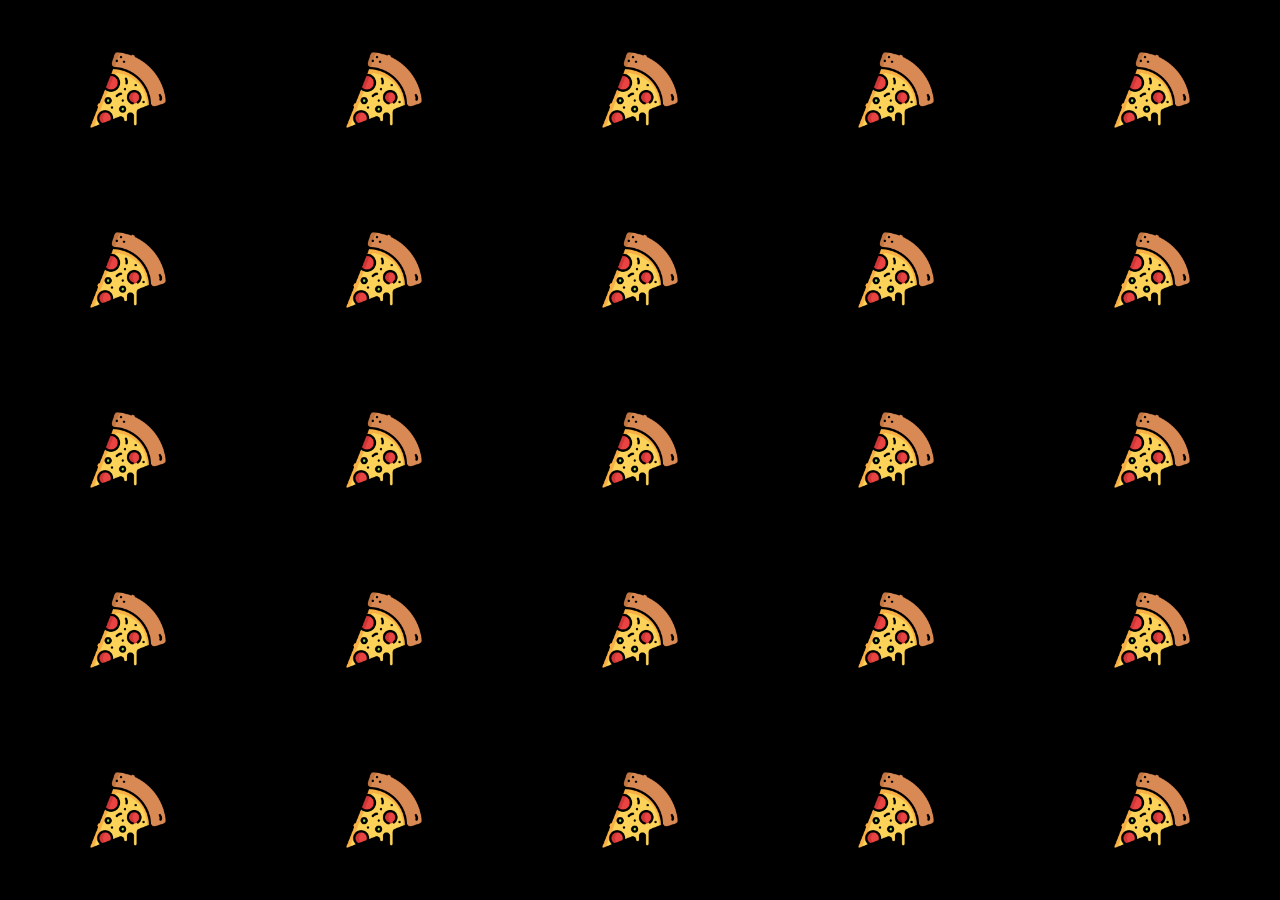
==== index.html @ 44385e2a "testing" ====
<!DOCTYPE html>
<html lang="en">
<head>
    <meta charset="UTF-8">
    <meta name="viewport" content="width=device-width, initial-scale=1.0">
    <title>Responsive Screensaver</title>
    <link rel="stylesheet" href="styles.css">
</head>
<body>
    <div class="pizza-container">
    <img src="pizza.png" alt="spinning pizza" class="spinning-pizza">
    <img src="pizza.png" alt="spinning pizza" class="spinning-pizza">
    <img src="pizza.png" alt="spinning pizza" class="spinning-pizza">
    <img src="pizza.png" alt="spinning pizza" class="spinning-pizza">
    <img src="pizza.png" alt="spinning pizza" class="spinning-pizza">
    <img src="pizza.png" alt="spinning pizza" class="spinning-pizza">
    <img src="pizza.png" alt="spinning pizza" class="spinning-pizza">
    <img src="pizza.png" alt="spinning pizza" class="spinning-pizza">
    <img src="pizza.png" alt="spinning pizza" class="spinning-pizza">
    <img src="pizza.png" alt="spinning pizza" class="spinning-pizza">
    <img src="pizza.png" alt="spinning pizza" class="spinning-pizza">
    <img src="pizza.png" alt="spinning pizza" class="spinning-pizza">
    <img src="pizza.png" alt="spinning pizza" class="spinning-pizza">
    <img src="pizza.png" alt="spinning pizza" class="spinning-pizza">
    <img src="pizza.png" alt="spinning pizza" class="spinning-pizza">
    <img src="pizza.png" alt="spinning pizza" class="spinning-pizza">
    <img src="pizza.png" alt="spinning pizza" class="spinning-pizza">
    <img src="pizza.png" alt="spinning pizza" class="spinning-pizza">
    <img src="pizza.png" alt="spinning pizza" class="spinning-pizza">
    <img src="pizza.png" alt="spinning pizza" class="spinning-pizza">
    <img src="pizza.png" alt="spinning pizza" class="spinning-pizza">
    <img src="pizza.png" alt="spinning pizza" class="spinning-pizza">
    <img src="pizza.png" alt="spinning pizza" class="spinning-pizza">
    <img src="pizza.png" alt="spinning pizza" class="spinning-pizza">
    <img src="pizza.png" alt="spinning pizza" class="spinning-pizza">
</div>

</body>
</html>
---- styles.css ----
body {
    display: flex;
    justify-content: center;
    align-items: center;
    height: 100vh;
    background-color: black; 
    margin: 0;
}

.pizza-container {
    position: fixed;
    top: 0;
    left: 0;
    width: 100vw;
    height: 100vh;
    pointer-events: none;
    z-index: 0;
}

.spinning-pizza {
    position: absolute;
    width: 5em;
    height: auto;
    animation: spin 1.5s linear infinite;
    transform-origin: center center; /* Ensures rotation around center */
}

/* Mobile - 1 pizza in center */
@media (max-width: 767px) {
    .spinning-pizza:nth-child(1) {
        top: 50%;
        left: 50%;
        margin-top: -2em; /* Half of width (4em / 2) */
        margin-left: -2em; /* Centers properly */
    }
    
    .spinning-pizza:nth-child(n+2) {
        display: none;
    }
}

/* Tablet - 3 pizzas, faster spin */
@media (min-width: 768px) and (max-width: 1023px) {
    .spinning-pizza {
        width: 6em;
        animation: spin 1.5s linear infinite;
    }
    
    .spinning-pizza:nth-child(1) {
        top: 50%;
        left: 25%;
        margin-top: -50px; /* Half of 100px */
        margin-left: -50px;
    }
    
    .spinning-pizza:nth-child(2) {
        top: 50%;
        left: 50%;
        margin-top: -50px;
        margin-left: -50px;
    }
    
    .spinning-pizza:nth-child(3) {
        top: 50%;
        left: 75%;
        margin-top: -50px;
        margin-left: -50px;
    }
    
    .spinning-pizza:nth-child(n+4) {
        display: none;
    }
}

/* Desktop - MANY pizzas filling screen */
@media (min-width: 1024px) {
    .spinning-pizza {
        width: 5em;
        animation: spin 1.2s linear infinite;
    }
    
    /* Grid of pizzas - all centered on their positions */
    .spinning-pizza:nth-child(1) { top: 10%; left: 10%; margin: -40px 0 0 -40px; }
    .spinning-pizza:nth-child(2) { top: 10%; left: 30%; margin: -40px 0 0 -40px; }
    .spinning-pizza:nth-child(3) { top: 10%; left: 50%; margin: -40px 0 0 -40px; }
    .spinning-pizza:nth-child(4) { top: 10%; left: 70%; margin: -40px 0 0 -40px; }
    .spinning-pizza:nth-child(5) { top: 10%; left: 90%; margin: -40px 0 0 -40px; }
    
    .spinning-pizza:nth-child(6) { top: 30%; left: 10%; margin: -40px 0 0 -40px; }
    .spinning-pizza:nth-child(7) { top: 30%; left: 30%; margin: -40px 0 0 -40px; }
    .spinning-pizza:nth-child(8) { top: 30%; left: 50%; margin: -40px 0 0 -40px; }
    .spinning-pizza:nth-child(9) { top: 30%; left: 70%; margin: -40px 0 0 -40px; }
    .spinning-pizza:nth-child(10) { top: 30%; left: 90%; margin: -40px 0 0 -40px; }
    
    .spinning-pizza:nth-child(11) { top: 50%; left: 10%; margin: -40px 0 0 -40px; }
    .spinning-pizza:nth-child(12) { top: 50%; left: 30%; margin: -40px 0 0 -40px; }
    .spinning-pizza:nth-child(13) { top: 50%; left: 50%; margin: -40px 0 0 -40px; }
    .spinning-pizza:nth-child(14) { top: 50%; left: 70%; margin: -40px 0 0 -40px; }
    .spinning-pizza:nth-child(15) { top: 50%; left: 90%; margin: -40px 0 0 -40px; }
    
    .spinning-pizza:nth-child(16) { top: 70%; left: 10%; margin: -40px 0 0 -40px; }
    .spinning-pizza:nth-child(17) { top: 70%; left: 30%; margin: -40px 0 0 -40px; }
    .spinning-pizza:nth-child(18) { top: 70%; left: 50%; margin: -40px 0 0 -40px; }
    .spinning-pizza:nth-child(19) { top: 70%; left: 70%; margin: -40px 0 0 -40px; }
    .spinning-pizza:nth-child(20) { top: 70%; left: 90%; margin: -40px 0 0 -40px; }
    
    .spinning-pizza:nth-child(21) { top: 90%; left: 10%; margin: -40px 0 0 -40px; }
    .spinning-pizza:nth-child(22) { top: 90%; left: 30%; margin: -40px 0 0 -40px; }
    .spinning-pizza:nth-child(23) { top: 90%; left: 50%; margin: -40px 0 0 -40px; }
    .spinning-pizza:nth-child(24) { top: 90%; left: 70%; margin: -40px 0 0 -40px; }
    .spinning-pizza:nth-child(25) { top: 90%; left: 90%; margin: -40px 0 0 -40px; }
}

@keyframes spin {
    from {
        transform: rotate(0deg);
    }
    to {
        transform: rotate(360deg);
    }
}

/* @keyframes spin {
    from {
        transform: rotate(360deg);
    }
    to {
        transform: rotate(0deg);
    }
} */
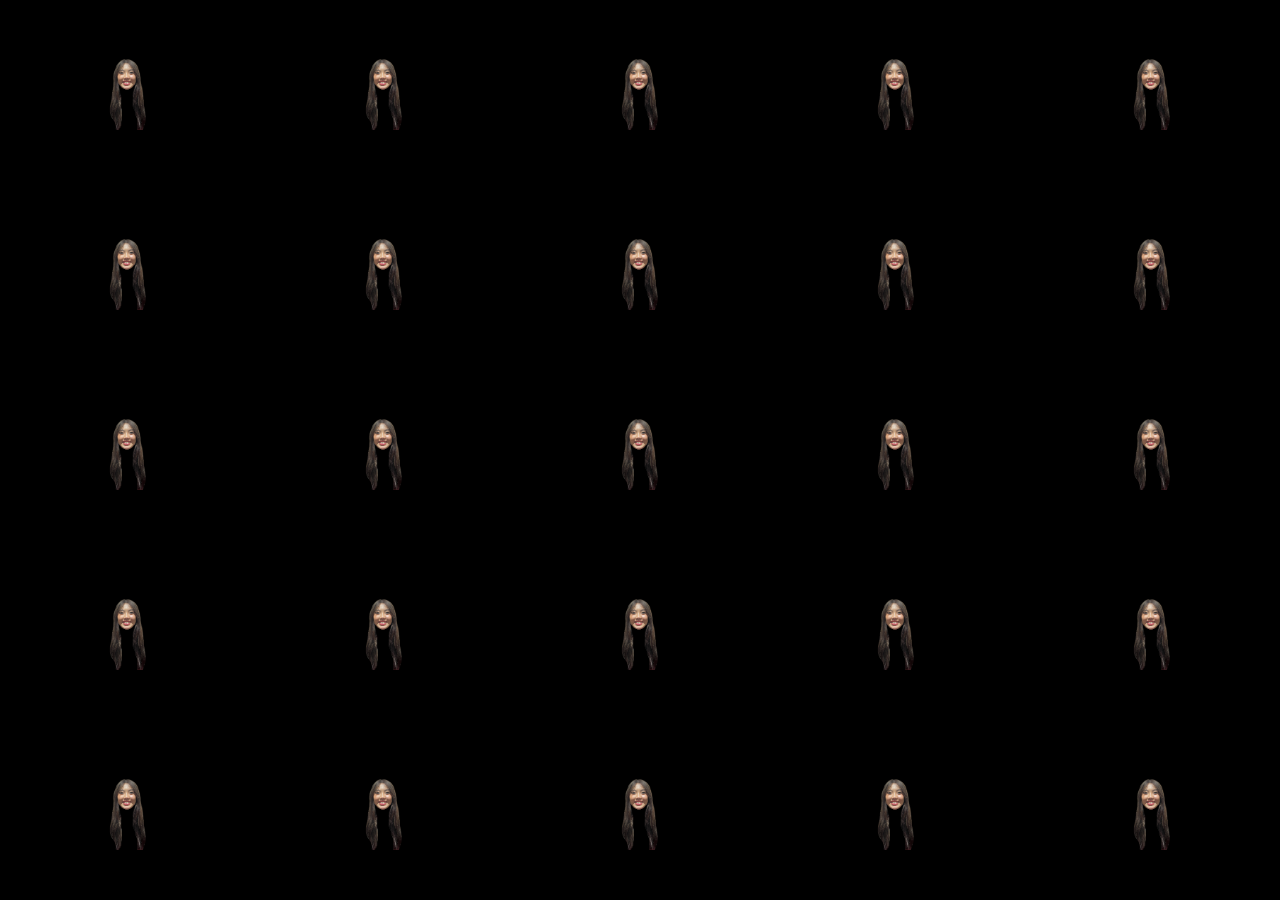
==== commit c3aca0f0: "k" ====
--- a/index.html
+++ b/index.html
@@ -8,31 +8,31 @@
 </head>
 <body>
     <div class="pizza-container">
-    <img src="pizza.png" alt="spinning pizza" class="spinning-pizza">
-    <img src="pizza.png" alt="spinning pizza" class="spinning-pizza">
-    <img src="pizza.png" alt="spinning pizza" class="spinning-pizza">
-    <img src="pizza.png" alt="spinning pizza" class="spinning-pizza">
-    <img src="pizza.png" alt="spinning pizza" class="spinning-pizza">
-    <img src="pizza.png" alt="spinning pizza" class="spinning-pizza">
-    <img src="pizza.png" alt="spinning pizza" class="spinning-pizza">
-    <img src="pizza.png" alt="spinning pizza" class="spinning-pizza">
-    <img src="pizza.png" alt="spinning pizza" class="spinning-pizza">
-    <img src="pizza.png" alt="spinning pizza" class="spinning-pizza">
-    <img src="pizza.png" alt="spinning pizza" class="spinning-pizza">
-    <img src="pizza.png" alt="spinning pizza" class="spinning-pizza">
-    <img src="pizza.png" alt="spinning pizza" class="spinning-pizza">
-    <img src="pizza.png" alt="spinning pizza" class="spinning-pizza">
-    <img src="pizza.png" alt="spinning pizza" class="spinning-pizza">
-    <img src="pizza.png" alt="spinning pizza" class="spinning-pizza">
-    <img src="pizza.png" alt="spinning pizza" class="spinning-pizza">
-    <img src="pizza.png" alt="spinning pizza" class="spinning-pizza">
-    <img src="pizza.png" alt="spinning pizza" class="spinning-pizza">
-    <img src="pizza.png" alt="spinning pizza" class="spinning-pizza">
-    <img src="pizza.png" alt="spinning pizza" class="spinning-pizza">
-    <img src="pizza.png" alt="spinning pizza" class="spinning-pizza">
-    <img src="pizza.png" alt="spinning pizza" class="spinning-pizza">
-    <img src="pizza.png" alt="spinning pizza" class="spinning-pizza">
-    <img src="pizza.png" alt="spinning pizza" class="spinning-pizza">
+    <img src="kaitlyn.png" alt="spinning pizza" class="spinning-pizza">
+    <img src="kaitlyn.png" alt="spinning pizza" class="spinning-pizza">
+    <img src="kaitlyn.png" alt="spinning pizza" class="spinning-pizza">
+    <img src="kaitlyn.png" alt="spinning pizza" class="spinning-pizza">
+    <img src="kaitlyn.png" alt="spinning pizza" class="spinning-pizza">
+    <img src="kaitlyn.png" alt="spinning pizza" class="spinning-pizza">
+    <img src="kaitlyn.png" alt="spinning pizza" class="spinning-pizza">
+    <img src="kaitlyn.png" alt="spinning pizza" class="spinning-pizza">
+    <img src="kaitlyn.png" alt="spinning pizza" class="spinning-pizza">
+    <img src="kaitlyn.png" alt="spinning pizza" class="spinning-pizza">
+    <img src="kaitlyn.png" alt="spinning pizza" class="spinning-pizza">
+    <img src="kaitlyn.png" alt="spinning pizza" class="spinning-pizza">
+    <img src="kaitlyn.png" alt="spinning pizza" class="spinning-pizza">
+    <img src="kaitlyn.png" alt="spinning pizza" class="spinning-pizza">
+    <img src="kaitlyn.png" alt="spinning pizza" class="spinning-pizza">
+    <img src="kaitlyn.png" alt="spinning pizza" class="spinning-pizza">
+    <img src="kaitlyn.png" alt="spinning pizza" class="spinning-pizza">
+    <img src="kaitlyn.png" alt="spinning pizza" class="spinning-pizza">
+    <img src="kaitlyn.png" alt="spinning pizza" class="spinning-pizza">
+    <img src="kaitlyn.png" alt="spinning pizza" class="spinning-pizza">
+    <img src="kaitlyn.png" alt="spinning pizza" class="spinning-pizza">
+    <img src="kaitlyn.png" alt="spinning pizza" class="spinning-pizza">
+    <img src="kaitlyn.png" alt="spinning pizza" class="spinning-pizza">
+    <img src="kaitlyn.png" alt="spinning pizza" class="spinning-pizza">
+    <img src="kaitlyn.png" alt="spinning pizza" class="spinning-pizza">
 </div>
 
 </body>
